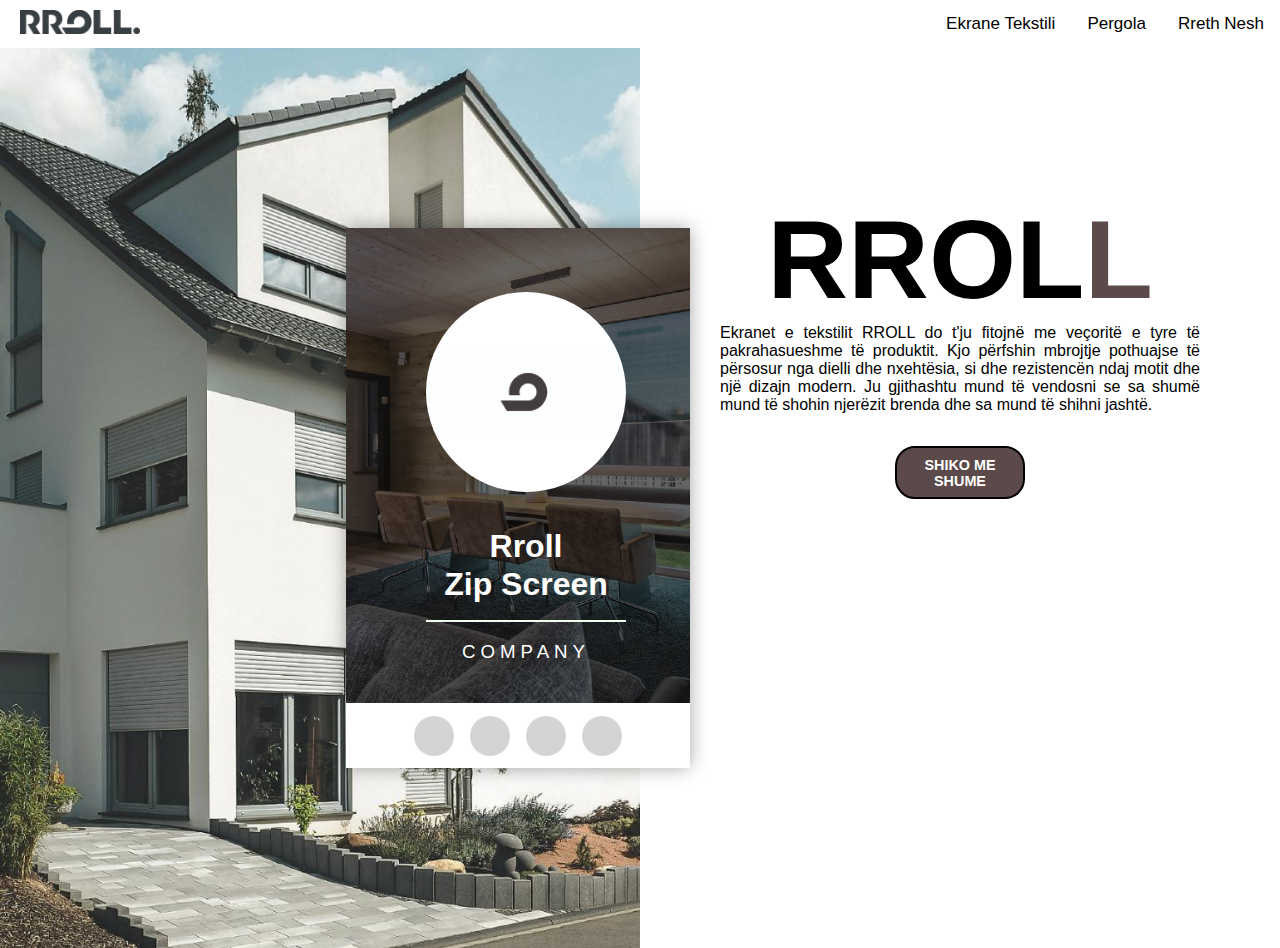
==== index.html @ 504be1b2 "Add files via upload" ====
<!DOCTYPE html>
<html>
<head>
	<meta charset="utf-8">
	<meta name="viewport" content="width=device-width, initial-scale=1.0">
	<title>RollEu</title>
	<link rel="stylesheet" type="text/css" href="css/main.css">
	 <link rel="stylesheet" href="https://cdnjs.cloudflare.com/ajax/libs/font-awesome/5.15.1/css/all.min.css" integrity="sha512-+4zCK9k+qNFUR5X+cKL9EIR+ZOhtIloNl9GIKS57V1MyNsYpYcUrUeQc9vNfzsWfV28IaLL3i96P9sdNyeRssA==" crossorigin="anonymous" />
  </head>
  </head>
  <body>

    <div class="topnav" id="myTopnav">
     <img src="imgs/Logo1.png" class="logo">
      <a href="about.html">Rreth Nesh</a>
      <a href="main.html">Pergola</a>
      <a href="rrolleu.html">Ekrane Tekstili</a>
      <a href="javascript:void(0);" class="icon" onclick="myFunction()">
        <i class="fa fa-bars"></i>
      </a>
    </div>
</div>
    <div class = "about-wrapper">
      <div class = "about-left">
        <div class = "about-left-content">
          <div>
            <div class = "shadow">
              <div class = "about-img"> 
                <a href="about.html">
                <img src = "imgs/logo2.jpg" alt = "about image">
               </a>
              </div>
            </div>

            <h2>Rroll<br>Zip Screen</h2>
            <h3>Company</h3>
          </div>

          <ul class = "icons">
            <li><a href="https://www.facebook.com/rugovaresort"><i class = "fab fa-facebook-f"></i></li></a>
            <li><a href="#"><i class = "fab fa-twitter"></i></li>
            <li><a href=""><i class = "fab fa-linkedin"></i></li>
            <li><a href="https://www.instagram.com/rugovaresort/"><i class = "fab fa-instagram"></i></li></a>
          </ul>
        </div>
      </div>

      <div class = "about-right">
        <h1>Rrol<span>l</span></h1>
        <p>Ekranet e tekstilit RROLL do t'ju fitojnë me veçoritë e tyre të pakrahasueshme të produktit. Kjo përfshin mbrojtje pothuajse të përsosur nga dielli dhe nxehtësia, si dhe rezistencën ndaj motit dhe një dizajn modern. Ju gjithashtu mund të vendosni se sa shumë mund të shohin njerëzit brenda dhe sa mund të shihni jashtë.</p>
        <div class = "about-btns">
          <a href="about.html"><button type = "button" class = "btn btn-skyblue">Shiko Me Shume</button></a>
        </div>
      </div>

  </body>
</html>

</head>
<body>
  <script>
    function myFunction() {
      var x = document.getElementById("myTopnav");
      if (x.className === "topnav") {
        x.className += " responsive";
      } else {
        x.className = "topnav";
      }
    }
    </script>
</body>
</html>
---- css/main.css ----
@import url('https://fonts.googleapis.com/css2?family=Poppins:wght@200;300;400;500;600;700;800&display=swap');

*{
    padding: 0;
    margin: 0;
    box-sizing: border-box;
}


body{
    font-family: 'Poppins', sans-serif;
}

.container{
    width: 100%;
    min-height: 0vh;
    padding-left: 8%;
    padding-right: 8%;
    box-sizing: border-box;
    overflow: hidden;
}
.navbar{
width: 90%;
margin: auto;
padding: 15px 0;
display: flex;
align-items: center;
justify-content: space-between;
}
.logo{
 width: 120px;
 cursor: pointer;
}

nav{
    flex: 1;
    text-align: right;
}
nav ul li{
    list-style: none;
    display: inline-block;
    margin-right: 300px;

}
nav ul li a{
    text-decoration: none;
    color:#000;
    font-size: 14px;
    
}
nav ul li a:hover{
    color: #ff5ea2

}
.row{
    display: flex;
    justify-content: space-between;
    align-items: center;
    margin: 100px 0;
}

.menu-icon{
    width: 25px;
    cursor: pointer;
    margin-left: 800px;
}
.navbar ul li{
    list-style: none;
    display: inline-block;
    margin: 0 20px;
    position: relative;
   
   }
   
   .navbar ul li a{
    text-decoration: none;
    text-transform: uppercase;
    color: #800000;
   
   }
   .navbar ul li::after{
      text-decoration: none;
     color: white;
     font-size: 18px;
     font-weight: 500;
     padding: 5px 15px;
     border-radius: 15px;
     transition: all 1.5s ease;
   }
   .navbar ul li :hover{
     color: skyblue;
     padding: 5px;
     border-radius: 10px;
      transition: all 0.5s ease;
   }
@media (max-width: 640px) {
  .navbar {
    text-align: center;
  }

  .navbar {
    flex-direction: column;
  }

  nav ul {
    flex-direction: column;
  }

  nav li {
    margin: 0.8em 0;
  }
}
.about-wrapper{
    height: 100vh;
}
.about-left{
background-image:url('..//imgs/ref.png');
    background-size:cover; 
    background-position: center;
    display: flex;
    flex-direction: column;
    align-items: center;
    justify-content: center;
    height: 100vh;
    color: white;
}


.about-left-content > div{
    background-image:linear-gradient(rgba(0,0,0,0.6),rgba(0,0,0,0.6)),url('..//images/yes.png');
    background-size: cover;
    padding: 4rem 4rem 2.5rem 5rem;
    text-align: center;
}
.about-left-content{
    box-shadow: 0px 0px 18px -1px rgba(0, 0, 0, 0.39);
    -webkit-box-shadow: 0px 0px 18px -1px rgba(0, 0, 0, 0.39);
    -moz-box-shadow: 0px 0px 18px -1px rgba(0, 0, 0, 0.39);
}
.about-img img{
    display: block;
    width: 200px;
}
.about-img{

    width: 200px;
    height: 200px;
    overflow: hidden;
    border-radius: 50%;
    transition: all 0.5s ease-in-out;
}
.shadow{
    margin-left: auto;
    margin-right: auto;
    border-radius: 50%;
    width: 200px;
    height: 200px;
    position: relative;
    cursor: pointer;
}
.shadow::after{
    content: "";
    position: absolute;
    background: rgba(0, 0, 0, 0.4);
    left: 50%;
    transform: translateX(-50%);
    bottom: -20px;
    height: 7px;
    width: 50px;
    filter: blur(3px);
    -webkit-filter: blur(3px);
    opacity: 0;
    transition: all 0.6s ease;
}
.shadow:hover .about-img{
    transform: translateY(-10px);
}
.shadow:hover::after{
    opacity: 1;
}
.about-left-content h2{
    font-size: 2rem;
    margin: 2.2rem 0 0.6rem 0;
    line-height: 1.2;
    padding-bottom: 1rem;
    border-bottom: 2px solid #edffec;
}
.about-left-content h3{
    text-transform: uppercase;
    font-weight: 300;
    letter-spacing: 5px;
    margin-top: 1.2rem;
}
.icons{
    background: #ffffff;
    display: flex;
    justify-content: center;
    padding: 0.8rem 0;
}
.icons li{
    list-style-type: none;
    background: #d4d4d4;
    color: #fff;
    width: 40px;
    height: 40px;
    margin: 0 0.5rem;
    border-radius: 50%;
    display: flex;
    justify-content: center;
    align-items: center;
    font-size: 1.2rem;
    cursor: pointer;
    transition: all 0.5s ease-in-out;
}
.icons li:hover{
    background: #ffffff;
    color: #000000;
}
.about-right{
    background: #fff;
    height: 70vh;
    display: flex;
    flex-direction: column;
    align-items: center;
    justify-content: center;
    padding: 0 5rem;
    text-align: justify;
}
.about-right h1{
    font-size: 7rem;
    text-transform: uppercase;
}
.about-right h1 span{
    color: #5c4a4a;
}
.about-right h2{
    font-weight: 600;
}
.about-btns{
    text-align: center;
    display: flex;
    margin: 2rem 0;
}
.btn{
    border: none;
    font-size: 0.9rem;
    text-transform: uppercase;
    border: 2px solid #000;
    border-radius: 20px;
    padding: 0.55rem 0;
    width: 130px;
    font-weight: 600;
    background: transparent;
    margin: 0 0.5rem;
    cursor: pointer;
}
.btn.btn-skyblue{
    background: #5c4a4a;
    color: #fff;
    border-color: #000000;
    transition: all 0.5s ease-in-out;
}
.btn.btn-skyblue:hover{
    background: transparent;
    border-color: black;
    color: #000;
}
.btn.btn-white{
    transition: all 0.5s ease-in-out;

}
.btn.btn-white:hover{
    background: #800000;
    border-color: #800000;
    color: #fff;
}
.about-para p{
    font-weight: 300;
    padding: 300;
    opacity: 300;
}


@media screen and (min-width: 600px){
    .about-wrapper{
        display: grid;
        grid-template-columns: repeat(2, 1fr);
    }
    .about-left{
        position: relative;
    }
    .about-left-content{
        position: absolute;
        right: -50px;
    }
}
body {
    margin: 0;
    font-family: Arial, Helvetica, sans-serif;
  }
  
  .topnav {
    overflow: hidden;
    background-color: white;
  }
  .logo{
    margin-top: 10px;
    margin-left: 20px;
  }

  .topnav a {
    text-align: right;
    float: right;
    display: block;
    color: #000000;
    padding: 14px 16px;
    text-decoration: none;
    font-size: 17px;
  }
  .topnav li a {
    text-align: none;
    float: none;
    display: block;
    color: #000000;
    padding: 14px 16px;
    text-decoration: none;
    font-size: 17px;
  }
  .topnav a ul {
    text-align: left;
  }
  
  .topnav a:hover {
    background-color: #ddd;
    color: black;
  }
  
  .topnav a.active {
    background-color: #04AA6D;
    color: white;
  }
  
  .topnav .icon {
    display: none;
  }
  
  @media screen and (max-width: 600px) {
    .topnav a:not(:first-child) {display: none;}
    .topnav a.icon {
      float: right;
      display: block;
    }
  }
  
  @media screen and (max-width: 600px) {
    .topnav.responsive {position: relative;}
    .topnav.responsive .icon {
      position: absolute;
      right: 0;
      top: 0;
    }
    .topnav.responsive a {
      float: none;
      display: block;
      text-align: center;
    }
    .about-para {
        text-align: center;
        font-size: 90%;
    }
    .about-right h1{
        font-size: 500%;
    }
    .about-right p{
        text-align: center;
    }
    .about-btns {
        margin-left: 13px;
    }

  }
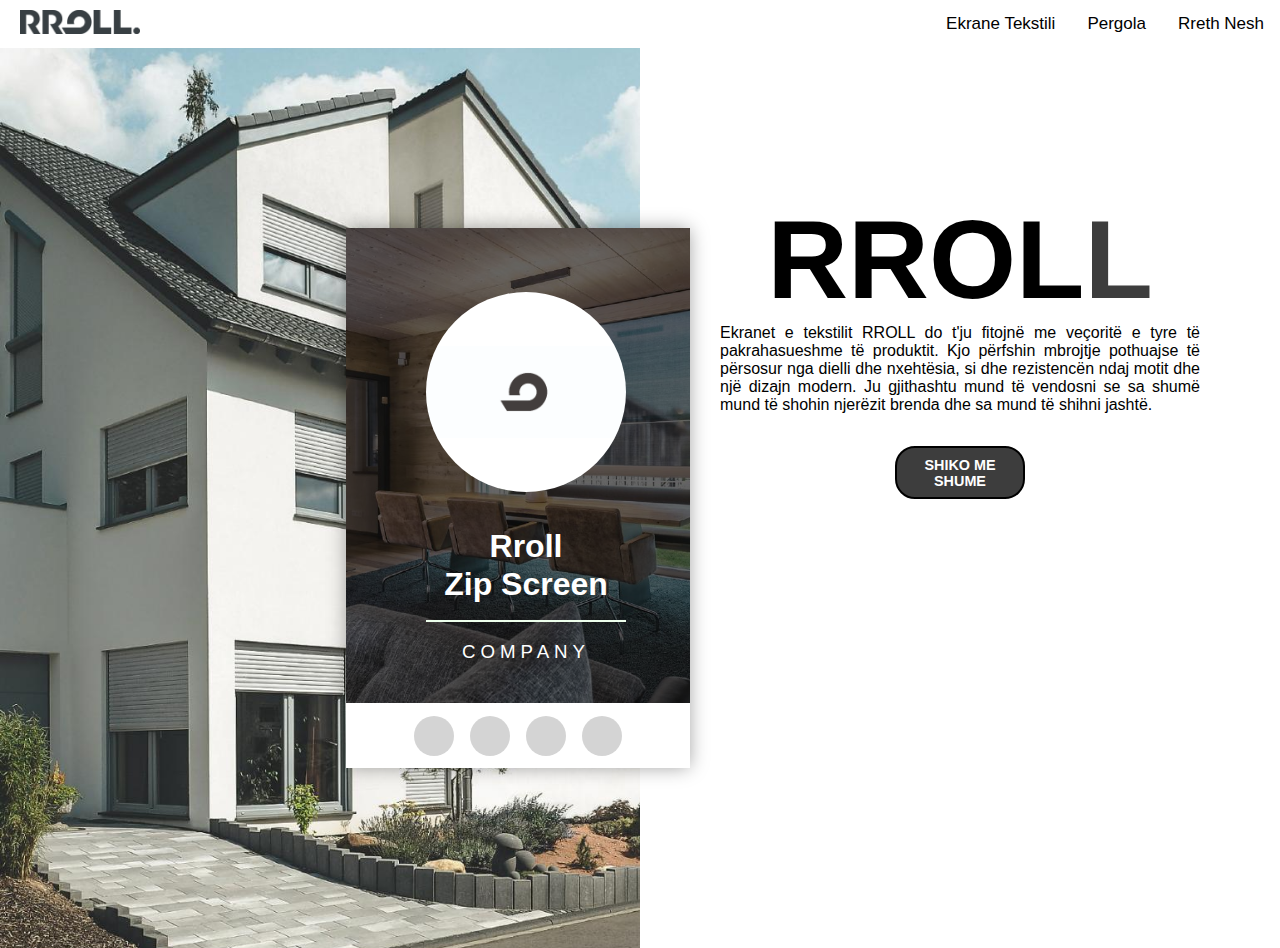
==== commit f5f0faf9: "Update index.html" ====
--- a/index.html
+++ b/index.html
@@ -37,10 +37,10 @@
           </div>
 
           <ul class = "icons">
-            <li><a href="https://www.facebook.com/rugovaresort"><i class = "fab fa-facebook-f"></i></li></a>
+            <li><a href="#"><i class = "fab fa-facebook-f"></i></li></a>
             <li><a href="#"><i class = "fab fa-twitter"></i></li>
             <li><a href=""><i class = "fab fa-linkedin"></i></li>
-            <li><a href="https://www.instagram.com/rugovaresort/"><i class = "fab fa-instagram"></i></li></a>
+            <li><a href="#"><i class = "fab fa-instagram"></i></li></a>
           </ul>
         </div>
       </div>
--- a/css/main.css
+++ b/css/main.css
@@ -231,7 +231,7 @@
     text-transform: uppercase;
 }
 .about-right h1 span{
-    color: #5c4a4a;
+    color: #3d3d3d;
 }
 .about-right h2{
     font-weight: 600;
@@ -255,7 +255,7 @@
     cursor: pointer;
 }
 .btn.btn-skyblue{
-    background: #5c4a4a;
+    background: #3d3d3d;
     color: #fff;
     border-color: #000000;
     transition: all 0.5s ease-in-out;
@@ -378,4 +378,4 @@
         margin-left: 13px;
     }
 
-  }+  }
